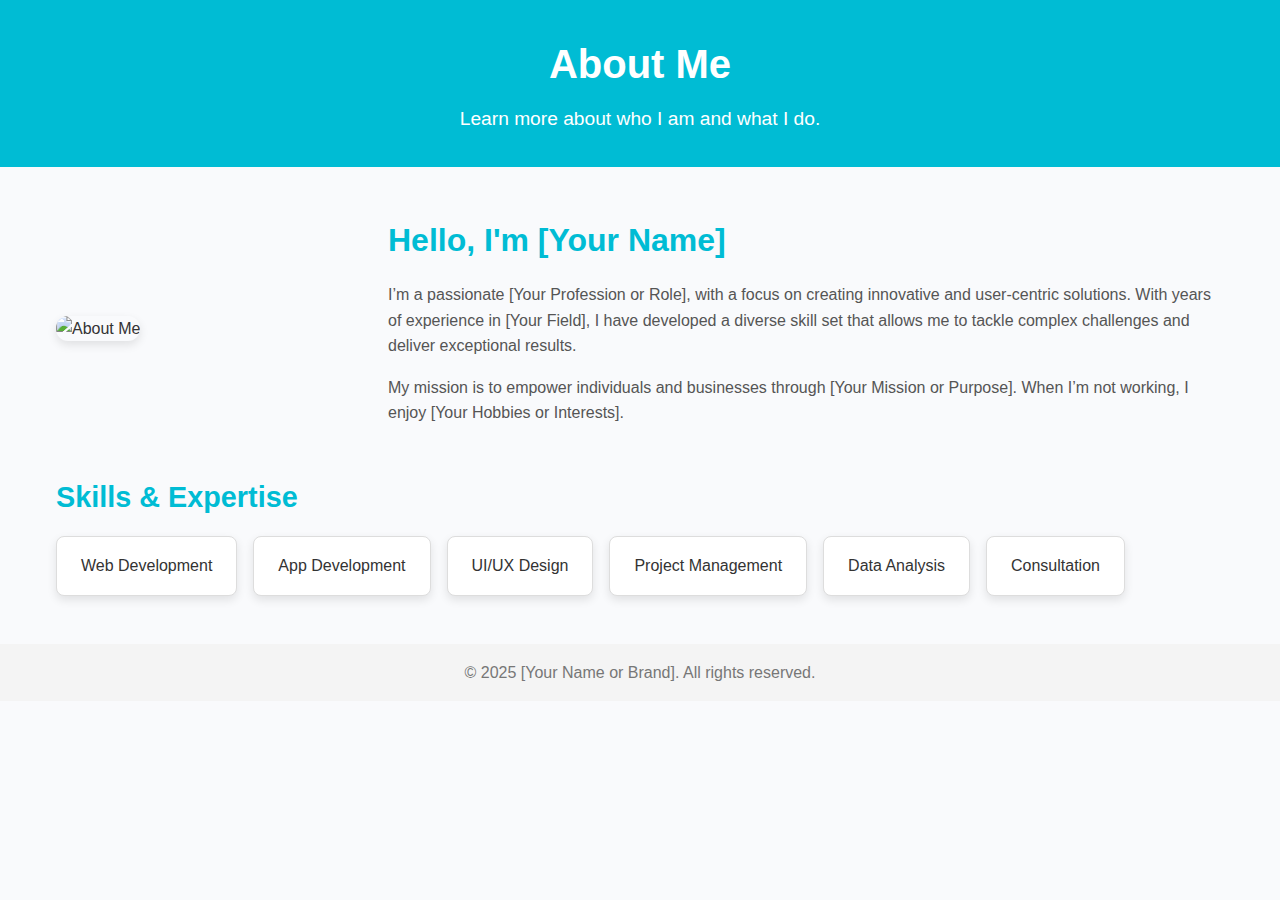
==== about.html @ 897ab103 "master" ====
<!DOCTYPE html>
<html lang="en">
<head>
  <meta charset="UTF-8">
  <meta name="viewport" content="width=device-width, initial-scale=1.0">
  <title>About Me</title>
  <link rel="stylesheet" href="about.css">
</head>
<body>
  <header>
    <h1>About Me</h1>
    <p>Learn more about who I am and what I do.</p>
  </header>

  <main class="about-container">
    <section class="about-section">
      <div class="about-image">
        <img src="https://via.placeholder.com/300" alt="About Me">
      </div>
      <div class="about-text">
        <h2>Hello, I'm [Your Name]</h2>
        <p>
          I’m a passionate [Your Profession or Role], with a focus on creating innovative and user-centric solutions. With years of experience in [Your Field], I have developed a diverse skill set that allows me to tackle complex challenges and deliver exceptional results.
        </p>
        <p>
          My mission is to empower individuals and businesses through [Your Mission or Purpose]. When I’m not working, I enjoy [Your Hobbies or Interests].
        </p>
      </div>
    </section>

    <section class="skills-section">
      <h3>Skills & Expertise</h3>
      <div class="skills-list">
        <div class="skill-item">Web Development</div>
        <div class="skill-item">App Development</div>
        <div class="skill-item">UI/UX Design</div>
        <div class="skill-item">Project Management</div>
        <div class="skill-item">Data Analysis</div>
        <div class="skill-item">Consultation</div>
      </div>
    </section>
  </main>

  <footer>
    <p>&copy; 2025 [Your Name or Brand]. All rights reserved.</p>
  </footer>
</body>
</html>
---- about.css ----
/* General Reset */
* {
    margin: 0;
    padding: 0;
    box-sizing: border-box;
  }
  
  body {
    font-family: 'Arial', sans-serif;
    background-color: #f9fafc;
    color: #333;
    line-height: 1.6;
  }
  
  header {
    background-color: #00bcd4;
    color: #fff;
    padding: 2rem 1rem;
    text-align: center;
  }
  
  header h1 {
    font-size: 2.5rem;
    margin-bottom: 0.5rem;
  }
  
  header p {
    font-size: 1.2rem;
  }
  
  .about-container {
    max-width: 1200px;
    margin: 2rem auto;
    padding: 1rem;
  }
  
  .about-section {
    display: flex;
    flex-wrap: wrap;
    gap: 2rem;
    align-items: center;
  }
  
  .about-image {
    flex: 1;
    max-width: 300px;
  }
  
  .about-image img {
    width: 100%;
    height: auto;
    border-radius: 12px;
    box-shadow: 0 4px 10px rgba(0, 0, 0, 0.1);
  }
  
  .about-text {
    flex: 2;
  }
  
  .about-text h2 {
    font-size: 2rem;
    color: #00bcd4;
    margin-bottom: 1rem;
  }
  
  .about-text p {
    margin-bottom: 1rem;
    color: #555;
  }
  
  .skills-section {
    margin-top: 2rem;
  }
  
  .skills-section h3 {
    font-size: 1.8rem;
    color: #00bcd4;
    margin-bottom: 1rem;
  }
  
  .skills-list {
    display: flex;
    flex-wrap: wrap;
    gap: 1rem;
  }
  
  .skill-item {
    background-color: #fff;
    border: 1px solid #ddd;
    border-radius: 8px;
    padding: 1rem 1.5rem;
    box-shadow: 0 4px 10px rgba(0, 0, 0, 0.1);
    transition: transform 0.3s ease, box-shadow 0.3s ease;
  }
  
  .skill-item:hover {
    transform: translateY(-5px);
    box-shadow: 0 6px 15px rgba(0, 0, 0, 0.2);
  }
  
  footer {
    text-align: center;
    padding: 1rem;
    background-color: #f4f4f4;
    margin-top: 2rem;
    color: #777;
  }
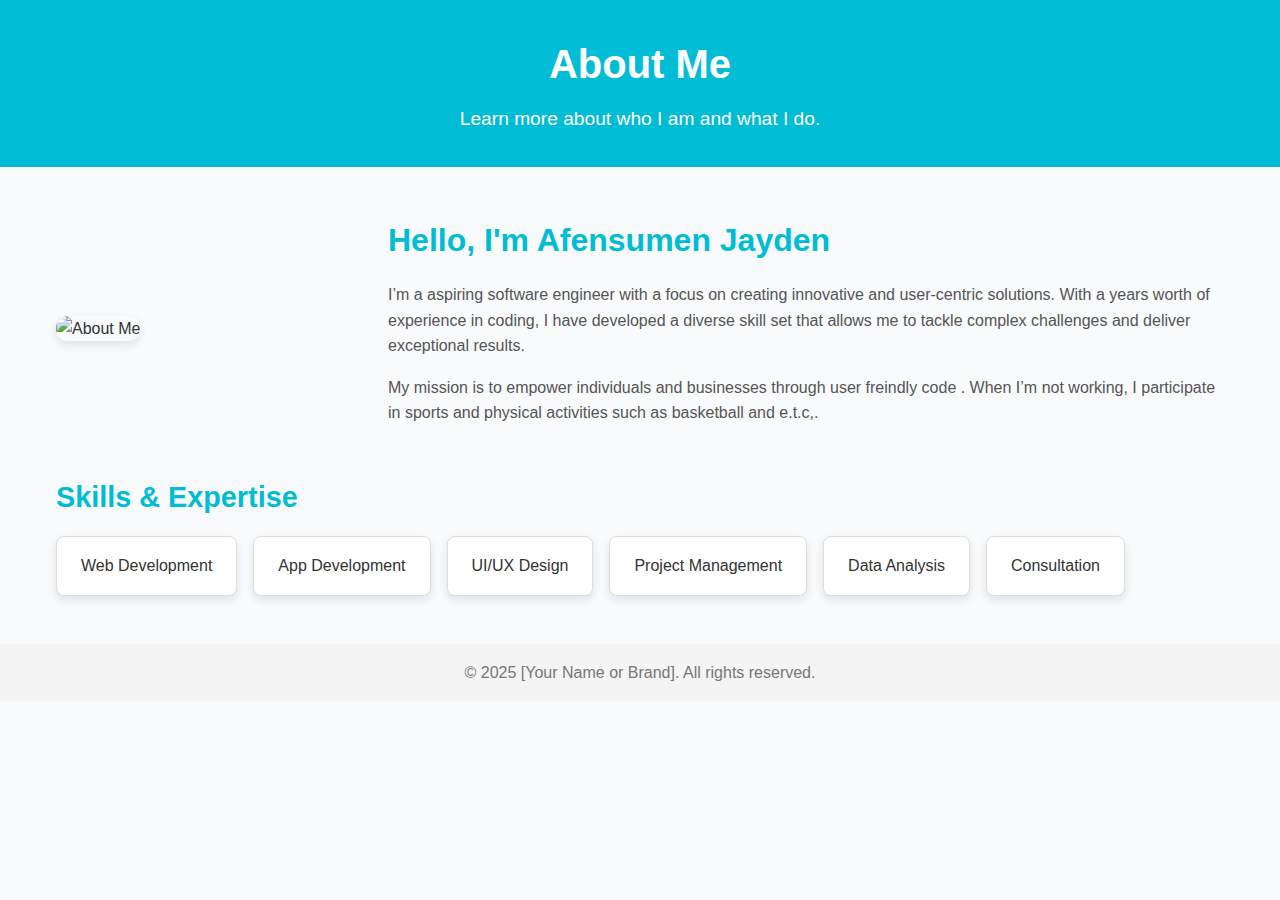
==== commit a4430d4f: "initial commit" ====
--- a/about.html
+++ b/about.html
@@ -15,15 +15,15 @@
   <main class="about-container">
     <section class="about-section">
       <div class="about-image">
-        <img src="https://via.placeholder.com/300" alt="About Me">
+        <img src="C:\Users\Jayden\Documents\Project 1\97013c2af78e8946de3ca13ae8fda0df.jpg" alt="About Me">
       </div>
       <div class="about-text">
-        <h2>Hello, I'm [Your Name]</h2>
+        <h2>Hello, I'm Afensumen Jayden</h2>
         <p>
-          I’m a passionate [Your Profession or Role], with a focus on creating innovative and user-centric solutions. With years of experience in [Your Field], I have developed a diverse skill set that allows me to tackle complex challenges and deliver exceptional results.
+          I’m a aspiring software engineer with a focus on creating innovative and user-centric solutions. With a years worth of experience in coding, I have developed a diverse skill set that allows me to tackle complex challenges and deliver exceptional results.
         </p>
         <p>
-          My mission is to empower individuals and businesses through [Your Mission or Purpose]. When I’m not working, I enjoy [Your Hobbies or Interests].
+          My mission is to empower individuals and businesses through user freindly code . When I’m not working, I participate in sports and physical activities such as basketball and e.t.c,.
         </p>
       </div>
     </section>
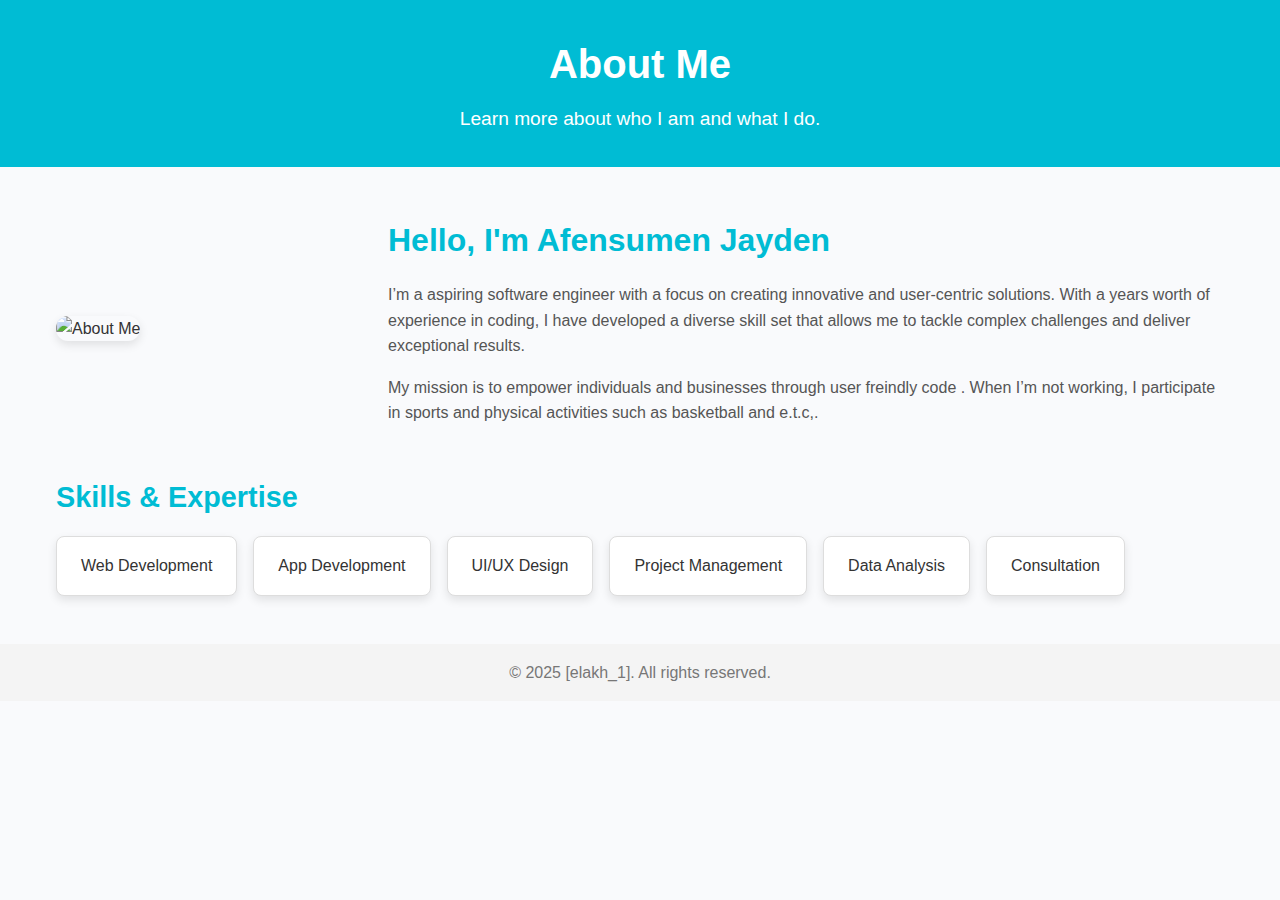
==== commit dc065cf0: "initial commit" ====
--- a/about.html
+++ b/about.html
@@ -24,6 +24,7 @@
         </p>
         <p>
           My mission is to empower individuals and businesses through user freindly code . When I’m not working, I participate in sports and physical activities such as basketball and e.t.c,.
+
         </p>
       </div>
     </section>
@@ -42,7 +43,7 @@
   </main>
 
   <footer>
-    <p>&copy; 2025 [Your Name or Brand]. All rights reserved.</p>
+    <p>&copy; 2025 [elakh_1]. All rights reserved.</p>
   </footer>
 </body>
 </html>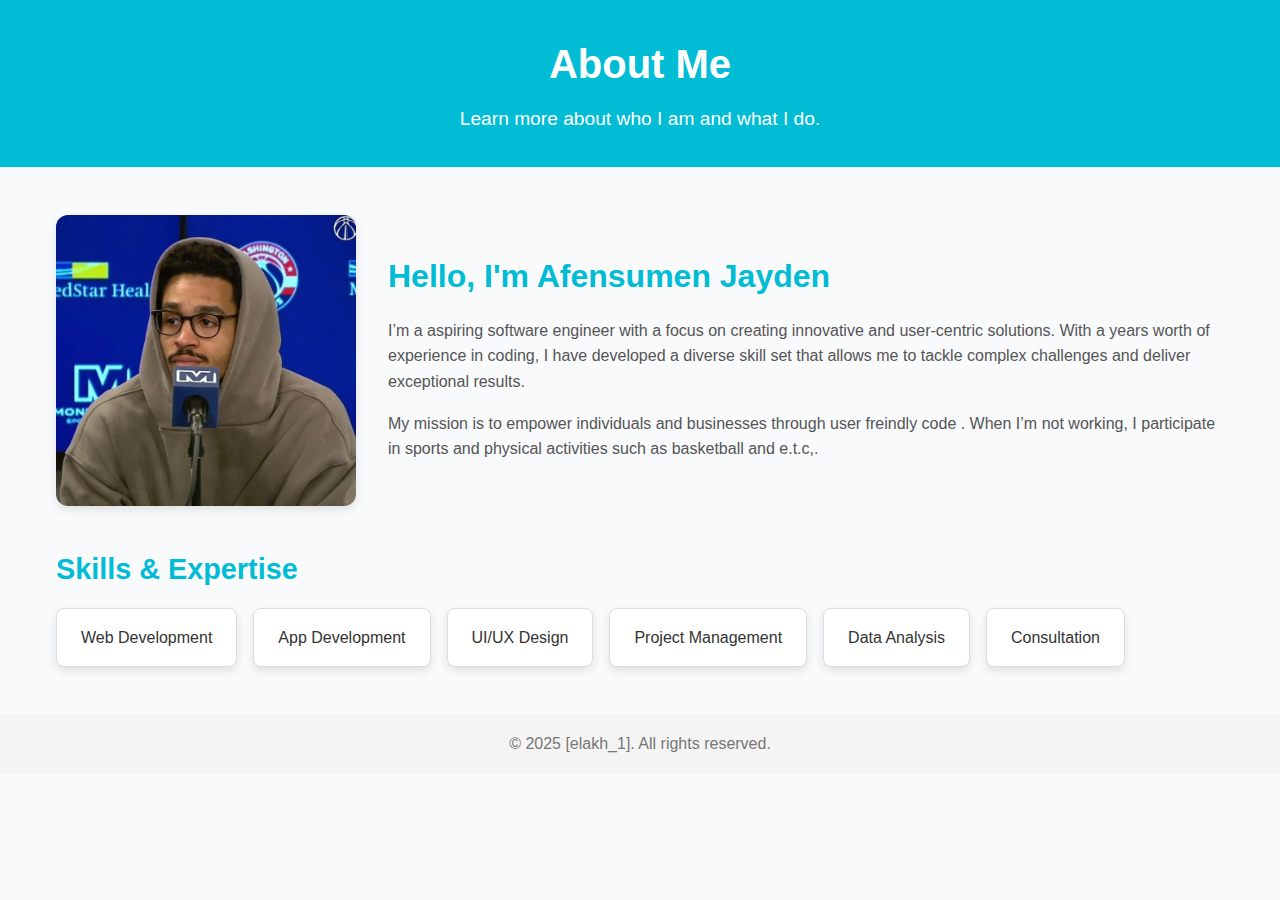
==== commit 05dbcda1: "initial commit" ====
--- a/about.html
+++ b/about.html
@@ -15,7 +15,7 @@
   <main class="about-container">
     <section class="about-section">
       <div class="about-image">
-        <img src="C:\Users\Jayden\Documents\Project 1\97013c2af78e8946de3ca13ae8fda0df.jpg" alt="About Me">
+        <img src="97013c2af78e8946de3ca13ae8fda0df.jpg" alt="About Me">
       </div>
       <div class="about-text">
         <h2>Hello, I'm Afensumen Jayden</h2>
